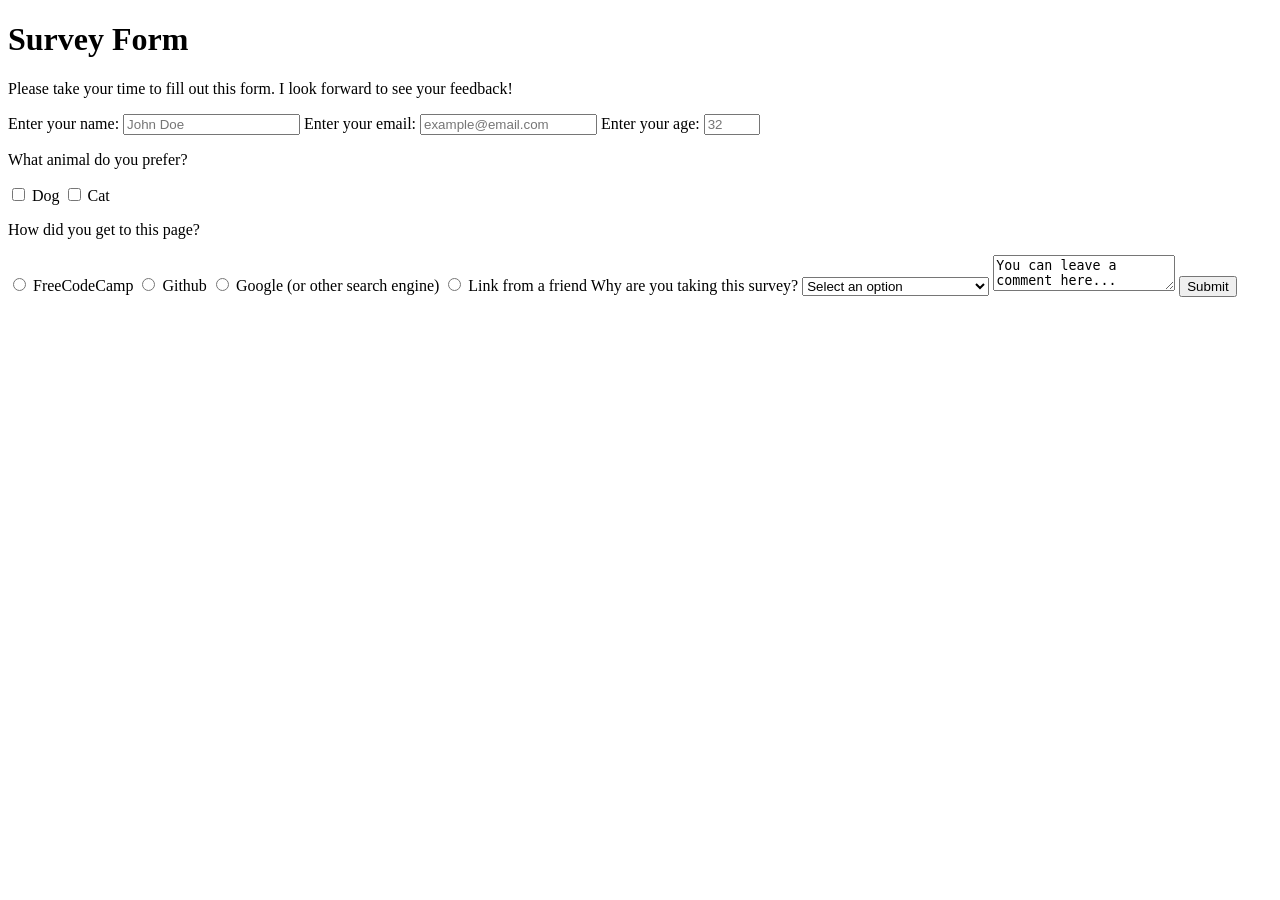
==== form.html @ e979ca7f "HTML Create full markup" ====
<!DOCTYPE html>
<html lang="en">
  <head>
    <title>FCC Survey Form</title>
    <meta charset="UTF-8">
    <meta name="viewport" content="width=device-width, initial-scale=1">
    <link href="css/style.css" rel="stylesheet">
  </head>
  <body>
    <h1 id="title">Survey Form</h1>
    <p id="description">
      Please take your time to fill out this form. I look forward to see your
      feedback!
    </p>

    <form action="#" id="survey-form">
      <label for="name" id="name-label">Enter your name: </label>
      <input type="text" id="name" placeholder="John Doe" required>
      <label for="email" id="email-label">Enter your email: </label>
      <input type="email" id="email" placeholder="example@email.com" required>
      <label for="number" id="number-label">Enter your age: </label>
      <input type="number" id="number" placeholder="32" min="1" max="150">

      <p>What animal do you prefer?</p>
      <input type="checkbox" name="dog" value="true" id="dog">
      <label for="dog">Dog</label>
      <input type="checkbox" name="cat" value="true" id="cat">
      <label for="cat">Cat</label>

      <p>How did you get to this page?</p>
      <input type="radio" name="reference" value="fcc" id="fcc">
      <label for="fcc">FreeCodeCamp</label>
      <input type="radio" name="reference" value="github" id="github">
      <label for="github">Github</label>
      <input type="radio" name="reference" value="google" id="stray">
      <label for="fcc">Google (or other search engine)</label>
      <input type="radio" name="reference" value="person" id="person">
      <label for="fcc">Link from a friend</label>
          

      <label for="dropdown">Why are you taking this survey?</label>
      <select name="cause" id="dropdown">
        <option value="">Select an option</option>
        <option value="curiosity">Just curious.</option>
        <option value="checking">To check if it actually works.</option>
        <option value="feedback">To leave a comment.</option>
      </select>

      <textarea>You can leave a comment here...</textarea>
      <button id="submit">Submit</button>
    </form>
  </body>
</html>
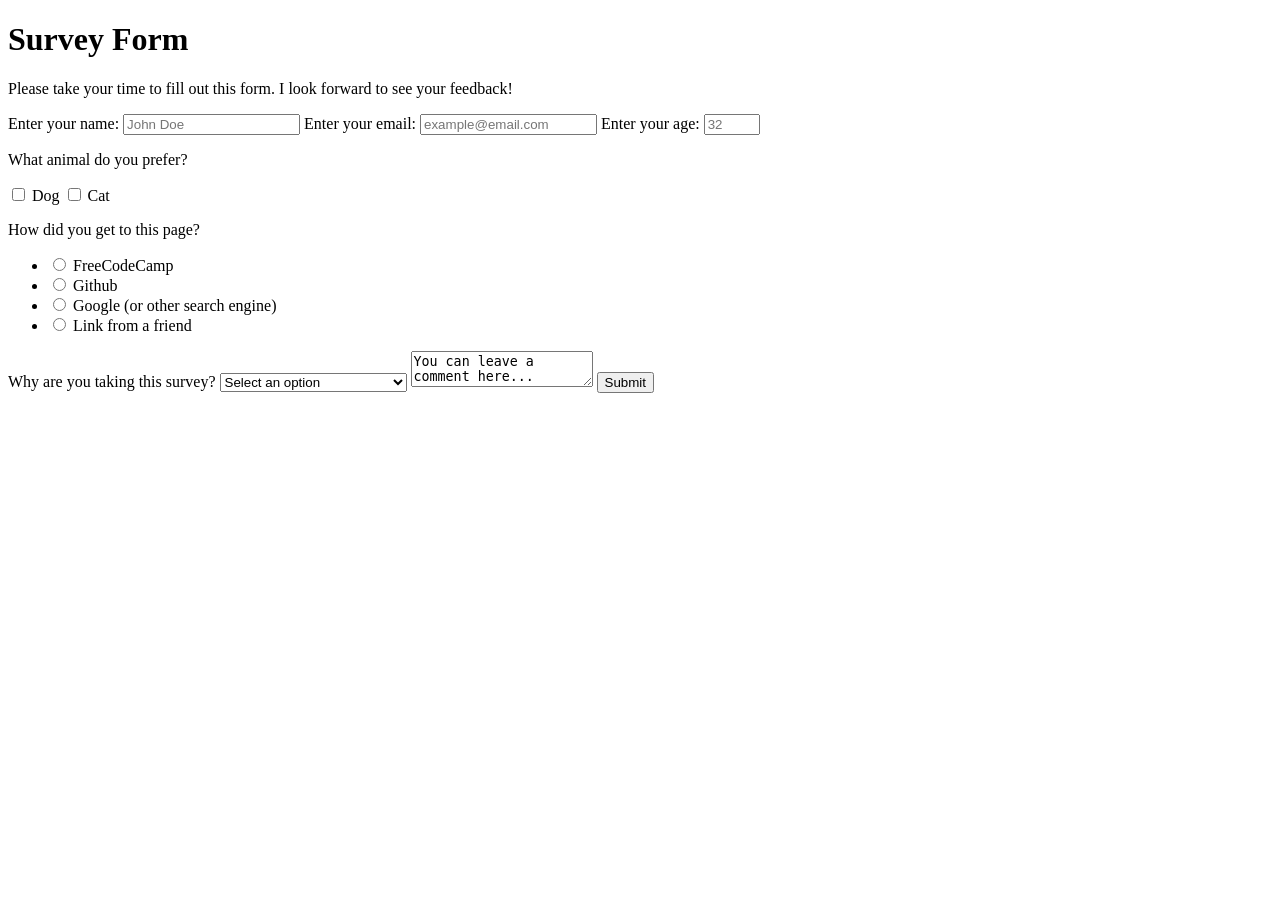
==== commit c5a69326: "HTML Add links to styles and fonts" ====
--- a/form.html
+++ b/form.html
@@ -4,7 +4,11 @@
     <title>FCC Survey Form</title>
     <meta charset="UTF-8">
     <meta name="viewport" content="width=device-width, initial-scale=1">
+    <link href="css/normalize.css" rel="stylesheet">
     <link href="css/style.css" rel="stylesheet">
+    <link rel="preconnect" href="https://fonts.googleapis.com">
+    <link rel="preconnect" href="https://fonts.gstatic.com" crossorigin>
+    <link href="https://fonts.googleapis.com/css2?family=Ubuntu:wght@300&display=swap" rel="stylesheet">
   </head>
   <body>
     <h1 id="title">Survey Form</h1>
@@ -15,11 +19,11 @@
 
     <form action="#" id="survey-form">
       <label for="name" id="name-label">Enter your name: </label>
-      <input type="text" id="name" placeholder="John Doe" required>
+      <input type="text" class="main-info" id="name" placeholder="John Doe" required>
       <label for="email" id="email-label">Enter your email: </label>
-      <input type="email" id="email" placeholder="example@email.com" required>
+      <input type="email" class="main-info" id="email" placeholder="example@email.com" required>
       <label for="number" id="number-label">Enter your age: </label>
-      <input type="number" id="number" placeholder="32" min="1" max="150">
+      <input type="number" class="main-info" id="number" placeholder="32" min="1" max="150">
 
       <p>What animal do you prefer?</p>
       <input type="checkbox" name="dog" value="true" id="dog">
@@ -28,14 +32,24 @@
       <label for="cat">Cat</label>
 
       <p>How did you get to this page?</p>
-      <input type="radio" name="reference" value="fcc" id="fcc">
-      <label for="fcc">FreeCodeCamp</label>
-      <input type="radio" name="reference" value="github" id="github">
-      <label for="github">Github</label>
-      <input type="radio" name="reference" value="google" id="stray">
-      <label for="fcc">Google (or other search engine)</label>
-      <input type="radio" name="reference" value="person" id="person">
-      <label for="fcc">Link from a friend</label>
+      <ul>
+        <li>
+          <input type="radio" name="reference" value="fcc" id="fcc">
+          <label for="fcc">FreeCodeCamp</label>
+        </li>
+        <li>
+          <input type="radio" name="reference" value="github" id="github">
+          <label for="github">Github</label>
+        </li>
+        <li>
+          <input type="radio" name="reference" value="google" id="stray">
+          <label for="fcc">Google (or other search engine)</label>
+        </li>
+        <li>
+          <input type="radio" name="reference" value="person" id="person">
+          <label for="fcc">Link from a friend</label>
+        </li>
+      </ul>
           
 
       <label for="dropdown">Why are you taking this survey?</label>
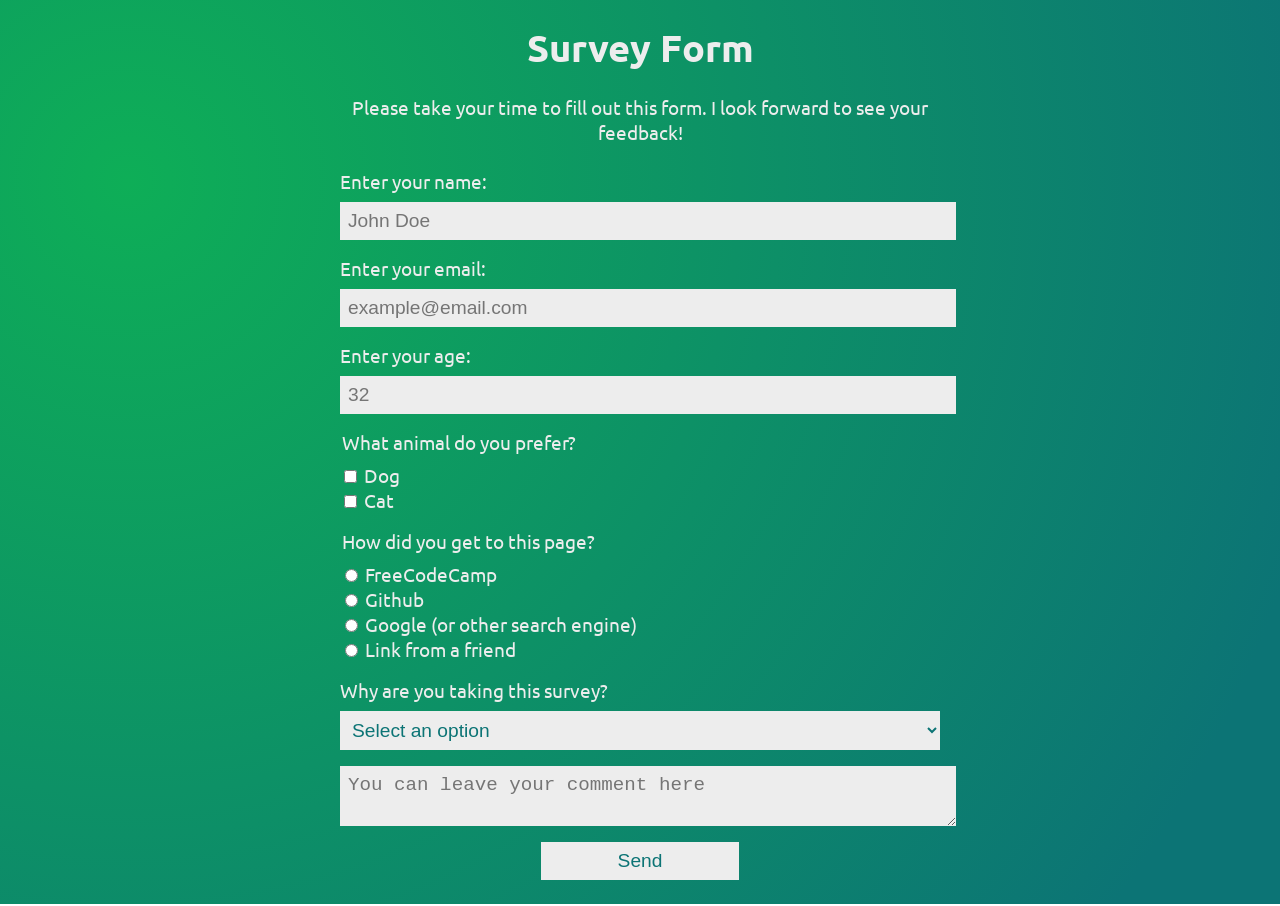
==== commit ecfc6f35: "STYLE Add draft styles to document" ====
--- a/form.html
+++ b/form.html
@@ -4,7 +4,6 @@
     <title>FCC Survey Form</title>
     <meta charset="UTF-8">
     <meta name="viewport" content="width=device-width, initial-scale=1">
-    <link href="css/normalize.css" rel="stylesheet">
     <link href="css/style.css" rel="stylesheet">
     <link rel="preconnect" href="https://fonts.googleapis.com">
     <link rel="preconnect" href="https://fonts.gstatic.com" crossorigin>
@@ -25,31 +24,41 @@
       <label for="number" id="number-label">Enter your age: </label>
       <input type="number" class="main-info" id="number" placeholder="32" min="1" max="150">
 
-      <p>What animal do you prefer?</p>
-      <input type="checkbox" name="dog" value="true" id="dog">
-      <label for="dog">Dog</label>
-      <input type="checkbox" name="cat" value="true" id="cat">
-      <label for="cat">Cat</label>
+      <fieldset>
+        <legend>What animal do you prefer?</legend>
+        <ul>
+          <li>
+            <input type="checkbox" name="dog" value="true" id="dog">
+            <label for="dog">Dog</label>
+          </li>
+          <li>
+            <input type="checkbox" name="cat" value="true" id="cat">
+            <label for="cat">Cat</label>
+          </li>
+        </ul>
+      </fieldset>
 
-      <p>How did you get to this page?</p>
-      <ul>
-        <li>
-          <input type="radio" name="reference" value="fcc" id="fcc">
-          <label for="fcc">FreeCodeCamp</label>
-        </li>
-        <li>
-          <input type="radio" name="reference" value="github" id="github">
-          <label for="github">Github</label>
-        </li>
-        <li>
-          <input type="radio" name="reference" value="google" id="stray">
-          <label for="fcc">Google (or other search engine)</label>
-        </li>
-        <li>
-          <input type="radio" name="reference" value="person" id="person">
-          <label for="fcc">Link from a friend</label>
-        </li>
-      </ul>
+      <fieldset>
+        <legend>How did you get to this page?</legend>
+        <ul>
+          <li>
+            <input type="radio" name="reference" value="fcc" id="fcc">
+            <label for="fcc">FreeCodeCamp</label>
+          </li>
+          <li>
+            <input type="radio" name="reference" value="github" id="github">
+            <label for="github">Github</label>
+          </li>
+          <li>
+            <input type="radio" name="reference" value="google" id="stray">
+            <label for="fcc">Google (or other search engine)</label>
+          </li>
+          <li>
+            <input type="radio" name="reference" value="person" id="person">
+            <label for="fcc">Link from a friend</label>
+          </li>
+        </ul>
+      </fieldset>
           
 
       <label for="dropdown">Why are you taking this survey?</label>
@@ -60,8 +69,9 @@
         <option value="feedback">To leave a comment.</option>
       </select>
 
-      <textarea>You can leave a comment here...</textarea>
-      <button id="submit">Submit</button>
+      <textarea placeholder="You can leave your comment here"></textarea>
+
+      <button id="submit">Send</button>
     </form>
   </body>
 </html>
--- a/css/style.css
+++ b/css/style.css
@@ -0,0 +1,72 @@
+body {
+  background-image: radial-gradient( circle farthest-corner at 10% 20%,  rgba(14,174,87,1) 0%, rgba(12,116,117,1) 90% );
+  font-family: 'Ubuntu', sans-serif;
+  font-size: 1.2rem;
+  color: #ededed;
+}
+
+#title,
+#description,
+form {
+  margin: 1.5rem auto;
+  max-width: 600px;
+  min-width: 300px;
+  width: 70%;
+}
+
+#title,
+#description {
+  text-align: center;
+}
+
+ul {
+  padding: 0;
+  margin: 0;
+  list-style: none;
+}
+
+fieldset {
+  margin: 1rem 0;
+  padding: 0;
+  border: none;
+}
+
+legend {
+  padding-bottom: .5rem;
+}
+
+input.main-info,
+select,
+textarea,
+button {
+  display: block;
+  width: 100%;
+  margin-top: .5rem;
+  margin-bottom: 1rem;
+  padding: .5rem;
+  border: none;
+  outline: none;
+  background-color: #ededed;
+  color:rgba(12,116,117,1);
+  font-size: 100%;
+}
+
+input.main-info:focus,
+select:focus,
+textarea:focus,
+button:focus {
+  outline: 2px solid #ededed;
+}
+
+li input:focus {
+  outline: 1px solid #ededed;
+}
+
+#submit {
+  margin: 0 auto;
+  width: 33%;
+}
+
+#submit:hover {
+  outline: 2px solid #ededed;
+}
